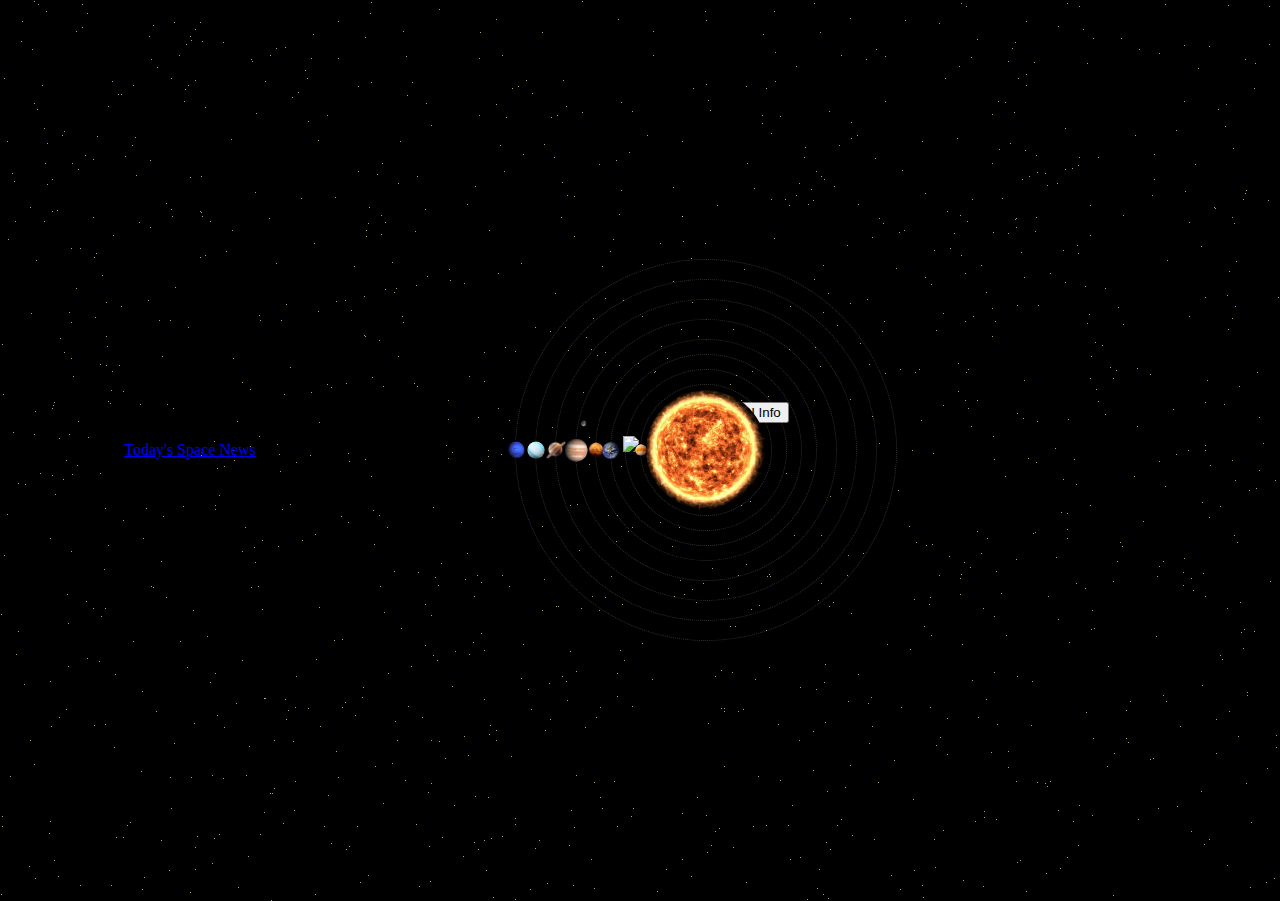
==== index.html @ 7e337152 "Merge branch 'main' of https://github.com/arnav-616/https---github.com-arnav-616-HSHacks-25" ====
<!DOCTYPE html>
<html lang="en">
  <div class="navbar">
    <a href="space-news.html"> Today's Space News </a>
  </div>
<head>
  <meta charset="UTF-8" />
  <meta name="viewport" content="width=device-width, initial-scale=1.0"/>
  <title>Solar System</title>
  <link rel="stylesheet" href="style.css" />
</head>
<body>
  <div class="container">
    <div class="sun"></div>

    <div class="orbit mercury">
      <a href="mercury.html" class="planet-link">
        <div class="planet"></div>
      </a>
    </div>

    <div class="orbit venus">
      <a href="venus.html" class="planet-link">
        <div class="planet"></div>
      </a>
    </div>
  
    <div class="orbit earth">
      <div class="planet">
        <!-- Moon orbit container inside Earth -->
        <div class="moon-orbit">
          <div class="moon">
            <div class="planet"></div>
          </div>
        </div>
      </div>
    </div>


    <div class="orbit mars">
      <a href="mars.html" class="planet-link">
        <div class="planet"></div>
      </a>
    </div>


    <div class="orbit jupiter">
        <a href="jupiter.html" class="planet-link">
          <div class="planet"></div>
        </a>
      </div>

   
    <div class="orbit saturn">
        <a href="saturn.html" class="planet-link">
          <div class="planet"></div>
        </a>
      </div>

      <div class="orbit uranus">
        <a href="uranus.html" class="planet-link">
          <div class="planet"></div>
        </a>
      </div>
      <div class="orbit neptune">
        <a href="neptune.html" class="planet-link">
          <div class="planet"></div>
        </a>
      </div>
    <div id="api-panel">
      <header>
        <h2>NASA API Info</h2>
      </header>
      <section class="apod-section">
        <h3 id="apod-title"></h3>
        <img id="apod-img" src="" alt="APOD Image">
        <p id="apod-desc"></p>
      </section>
      <section class="mars-section">
        <h3>Mars Rover Photos</h3>
        <div id="mars-photos"></div>
      </section>
      <section class="asteroid-section">
        <h3>Near-Earth Asteroids</h3>
        <ul id="asteroid-list"></ul>
      </section>
    </div> 

    <!-- Collapsible API Info Panel -->
<div id="api-panel" class="minimized">
  <div id="api-panel-header">
    <button id="toggle-api-panel">NASA API Info</button>
  </div>
  <div id="api-panel-content">
    <!-- APOD Section -->
    <section class="apod-section">
      <h3 id="apod-title">Loading APOD...</h3>
      <img id="apod-img" src="" alt="APOD Image">
      <p id="apod-desc"></p>
    </section>
    <!-- Mars Rover Photos Section -->
    <section class="mars-section">
      <h3>Mars Rover Photos</h3>
      <div id="mars-photos"></div>
    </section>
    <!-- Near-Earth Asteroids Section -->
    <section class="asteroid-section">
      <h3>Near-Earth Asteroids</h3>
      <ul id="asteroid-list"></ul>
    </section>
  </div>
</div>



  </div>



  <script src="./script.js"></script>
  <script src="api.html"></script>
</body>
</html>
---- style.css ----
body {
    margin: 0;
    height: 100vh;
    display: flex;
    align-items: center;
    justify-content: center;
    background-color: black;
    overflow: hidden;
  }
  
  .container {
    font-size: 6px;
    width: 100vh;
    height: 100vh;
    display: flex;
    align-items: center;
    justify-content: center;
    position: relative;
  }
  
  .sun {
    width: 10em;
    height: 10em;
    border-radius: 50%;
    position: absolute;
    z-index: 10;
    background: url('./images/sun1.png') no-repeat center/cover;
  }
  
  .orbit {
    position: absolute;
    border: 1px dotted rgba(255, 255, 255, 0.2);
    border-radius: 50%;
    animation: orbit linear infinite;
    display: flex;
    align-items: center;
    justify-content: flex-start;
  }
  
  .planet {
    position: absolute;
    animation: orbit linear infinite;
  }
  
  /* Orbit Sizes */
/* Orbit Sizes + Different Start Points */
.mercury {
  width: 10em;
  height: 10em;
  animation-duration: 15s;
  animation-delay: -2s;
}
.venus {
  width: 30em;
  height: 30em;
  animation-duration: 30s;
  animation-delay: -10s;
}
.earth {
  width: 50em;
  height: 50em;
  animation-duration: 45s;
  animation-delay: -5s;
}
.mars {
  width: 70em;
  height: 70em;
  animation-duration: 56s;
  animation-delay: -20s;
}
.jupiter {
  width: 90em;
  height: 90em;
  animation-duration: 70s;
  animation-delay: -35s;
}
.saturn {
  width: 120em;
  height: 110em;
  animation-duration: 92s;
  animation-delay: -60s;
}
.uranus {
  width: 200em;
  height: 130em;
  animation-duration: 119s;
  animation-delay: -50s;
}
.neptune {
  width: 280em;
  height: 150em;
  animation-duration: 140s;
  animation-delay: -70s;
}
  
  
  .earth .moon {
    top: 50%;
    left: 50%;
    transform: translate(-50%, -50%);
  }
  
  /* Planet Images */
  .mercury .planet::before,
  .venus .planet::before,
  .earth .planet::before,
  .mars .planet::before,
  .jupiter .planet::before,
  .saturn .planet::before,
  .uranus .planet::before,
  .neptune .planet::before {
    content: '';
    position: absolute;
    border-radius: 50%;
    background-size: cover;
    background-repeat: no-repeat;
    transform: translate(-50%, -50%);
    top: 50%;
    left: 50%;
  }
  
  .mercury .planet::before { width: 2em; height: 2em; background-image: url('./images/mercury.png'); }
  .venus   .planet::before { width: 2.5em; height: 2.5em; background-image: url('./images/venus.png'); }
  .earth   .planet::before { width: 3em; height: 3em; background-image: url('./images/earth.png'); }
  .mars    .planet::before { width: 2.5em; height: 2.5em; background-image: url('./images/mars.png'); }
  .jupiter .planet::before { width: 4em; height: 4em; background-image: url('./images/jupiter.png'); }
  .saturn  .planet::before { width: 4em; height: 4em; background-image: url('./images/saturn.png'); }
  .uranus  .planet::before { width: 3em; height: 3em; background-image: url('./images/uranus.png'); }
  .neptune .planet::before { width: 3em; height: 3em; background-image: url('./images/neptune.png'); }
  
  @keyframes orbit {
    from { transform: rotate(0deg); }
    to   { transform: rotate(360deg); }
  }
  
  .star {
    position: absolute;
    background-color: rgb(255, 248, 185);
    border-radius: 50%;
    z-index: -1;
  }

  .earth .moon-orbit {
    width: 3.5em;
    height: 3.5em;
    position: absolute;
    top: 50%;
    left: 50%;
    transform: translate(-50%, -50%);
    border-radius: 30%;
    animation: orbit-moon 4s linear infinite;
    pointer-events: none;
    z-index: 1;
    justify-content: flex-start;
  }
  
  .moon {
    width: 1em;
    height: 1em;
    position: absolute;
    top: 50%;
    left: 0;
    transform: translateY(-50%);
    display: flex;
    align-items: center;
    justify-content: center;
  }
  
  .moon::before {
    content: '';
    width: 1em;
    height: 1em;
    border-radius: 50%;
    background-image: url('./images/moon.jpg');
    background-size: cover;
    background-repeat: no-repeat;
    position: absolute;
    top: 0;
    left: 0;
  }
@keyframes orbit-moon {
  from { transform: translate(-50%, -50%) rotate(0deg); }
  to   { transform: translate(-50%, -50%) rotate(360deg); }
}
  


@media screen and (min-width: 600px) {
  .sun { width: 70px; height: 70px; }

  .mercury { width: 100px; height: 100px; }
  .venus   { width: 130px; height: 130px; }
  .earth   { width: 160px; height: 160px; }
  .mars    { width: 190px; height: 190px; }
  .jupiter { width: 230px; height: 230px; }
  .saturn  { width: 260px; height: 260px; }
  .uranus  { width: 290px; height: 290px; }
  .neptune { width: 320px; height: 320px; }

  .moon { width: 40px; height: 40px; }

  .planet::before { transform: translate(-50%, -50%); }
}

/* Desktop breakpoint */
@media screen and (min-width: 900px) {
  .sun { width: 100px; height: 100px; }

  .mercury { width: 130px; height: 130px; }
  .venus   { width: 160px; height: 160px; }
  .earth   { width: 190px; height: 190px; }
  .mars    { width: 220px; height: 220px; }
  .jupiter { width: 260px; height: 260px; }
  .saturn  { width: 300px; height: 300px; }
  .uranus  { width: 340px; height: 340px; }
  .neptune { width: 380px; height: 380px; }

  .moon { width: 50px; height: 50px; }
}

/* Extra large screens */
@media screen and (min-width: 1200px) {
  .sun { width: 120px; height: 120px; }
  .moon { width: 60px; height: 60px; }
}


#iss-info {
  position: fixed;
  bottom: 20px;
  right: 20px;
  background: rgba(0, 0, 0, 0.7);
  padding: 1em;
  border-radius: 8px;
  z-index: 1000;
  font-family: sans-serif;
  color: white;
  max-width: 250px;
}


  
@keyframes twinkle {
  0%, 100% { opacity: 0.8; }
  50% { opacity: 0.3; }
}

.star {
  animation: twinkle 2s infinite ease-in-out;
}
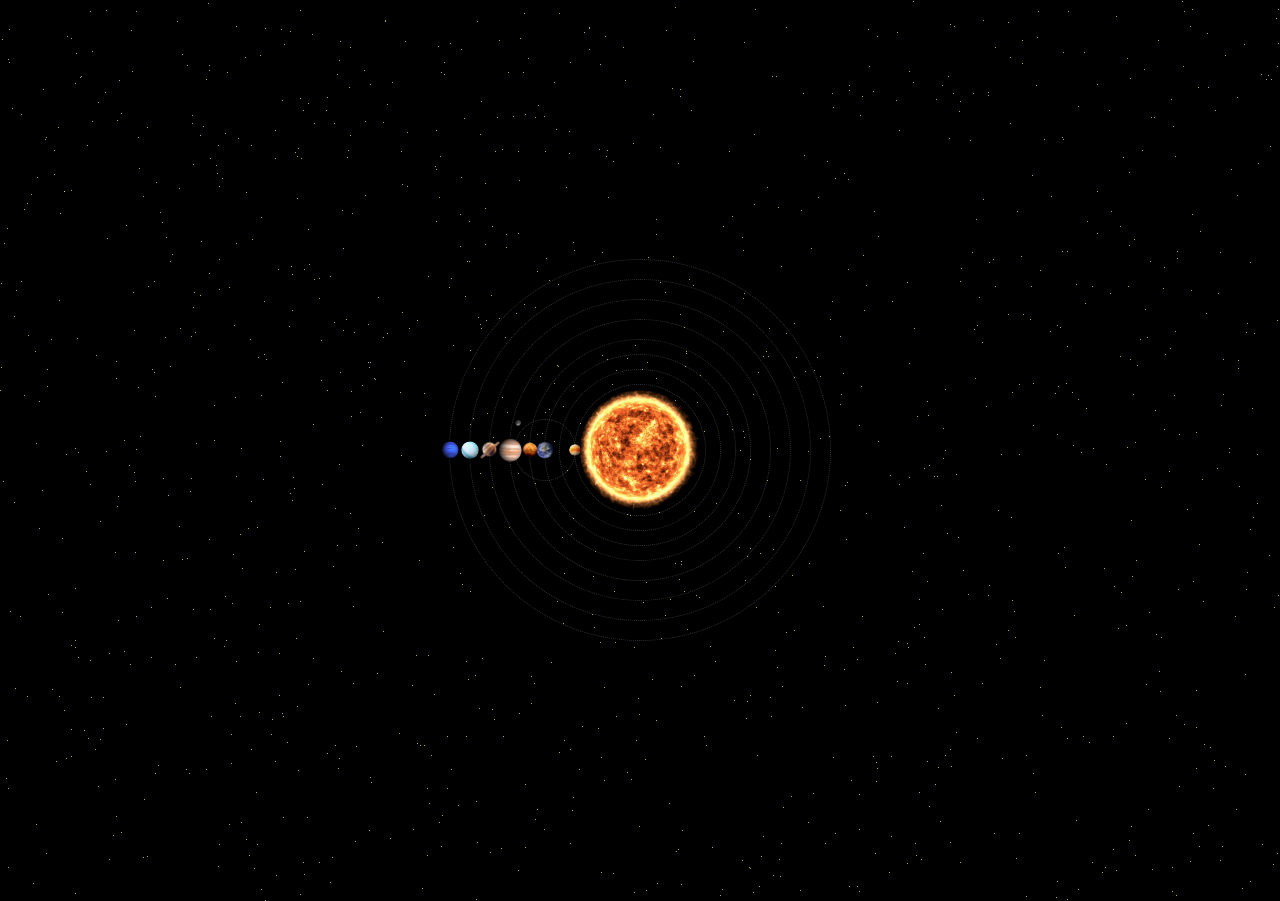
==== commit 2ea6ca76: "fixed" ====
--- a/index.html
+++ b/index.html
@@ -1,8 +1,5 @@
 <!DOCTYPE html>
 <html lang="en">
-  <div class="navbar">
-    <a href="space-news.html"> Today's Space News </a>
-  </div>
 <head>
   <meta charset="UTF-8" />
   <meta name="viewport" content="width=device-width, initial-scale=1.0"/>
@@ -13,111 +10,50 @@
   <div class="container">
     <div class="sun"></div>
 
+    <!-- Mercury -->
     <div class="orbit mercury">
-      <a href="mercury.html" class="planet-link">
-        <div class="planet"></div>
-      </a>
+      <div class="planet"></div>
     </div>
 
+    <!-- Venus -->
     <div class="orbit venus">
-      <a href="venus.html" class="planet-link">
-        <div class="planet"></div>
-      </a>
+      <div class="planet"></div>
     </div>
-  
+
+    <!-- Earth and Moon -->
     <div class="orbit earth">
       <div class="planet">
-        <!-- Moon orbit container inside Earth -->
-        <div class="moon-orbit">
-          <div class="moon">
-            <div class="planet"></div>
-          </div>
+        <div class="orbit moon">
+          <div class="planet"></div>
         </div>
       </div>
     </div>
 
+    <!-- Mars -->
+    <div class="orbit mars">
+      <div class="planet"></div>
+    </div>
 
-    <div class="orbit mars">
-      <a href="mars.html" class="planet-link">
-        <div class="planet"></div>
-      </a>
+    <!-- Jupiter -->
+    <div class="orbit jupiter">
+      <div class="planet"></div>
+    </div>
+
+    <!-- Saturn -->
+    <div class="orbit saturn">
+      <div class="planet"></div>
     </div>
 
 
-    <div class="orbit jupiter">
-        <a href="jupiter.html" class="planet-link">
-          <div class="planet"></div>
-        </a>
-      </div>
+    <div class="orbit uranus">
+      <div class="planet"></div>
+    </div>
 
-   
-    <div class="orbit saturn">
-        <a href="saturn.html" class="planet-link">
-          <div class="planet"></div>
-        </a>
-      </div>
-
-      <div class="orbit uranus">
-        <a href="uranus.html" class="planet-link">
-          <div class="planet"></div>
-        </a>
-      </div>
-      <div class="orbit neptune">
-        <a href="neptune.html" class="planet-link">
-          <div class="planet"></div>
-        </a>
-      </div>
-    <div id="api-panel">
-      <header>
-        <h2>NASA API Info</h2>
-      </header>
-      <section class="apod-section">
-        <h3 id="apod-title"></h3>
-        <img id="apod-img" src="" alt="APOD Image">
-        <p id="apod-desc"></p>
-      </section>
-      <section class="mars-section">
-        <h3>Mars Rover Photos</h3>
-        <div id="mars-photos"></div>
-      </section>
-      <section class="asteroid-section">
-        <h3>Near-Earth Asteroids</h3>
-        <ul id="asteroid-list"></ul>
-      </section>
-    </div> 
-
-    <!-- Collapsible API Info Panel -->
-<div id="api-panel" class="minimized">
-  <div id="api-panel-header">
-    <button id="toggle-api-panel">NASA API Info</button>
-  </div>
-  <div id="api-panel-content">
-    <!-- APOD Section -->
-    <section class="apod-section">
-      <h3 id="apod-title">Loading APOD...</h3>
-      <img id="apod-img" src="" alt="APOD Image">
-      <p id="apod-desc"></p>
-    </section>
-    <!-- Mars Rover Photos Section -->
-    <section class="mars-section">
-      <h3>Mars Rover Photos</h3>
-      <div id="mars-photos"></div>
-    </section>
-    <!-- Near-Earth Asteroids Section -->
-    <section class="asteroid-section">
-      <h3>Near-Earth Asteroids</h3>
-      <ul id="asteroid-list"></ul>
-    </section>
-  </div>
-</div>
-
-
-
+    <div class="orbit neptune">
+      <div class="planet"></div>
+    </div>
   </div>
 
-
-
   <script src="./script.js"></script>
-  <script src="api.html"></script>
 </body>
 </html>--- a/style.css
+++ b/style.css
@@ -247,4 +247,13 @@
 
 .star {
   animation: twinkle 2s infinite ease-in-out;
+}
+
+.planet-link {
+  display: flex;
+  width: 100%;
+  height: 100%;
+  align-items: center;
+  justify-content: center;
+  text-decoration: none;
 }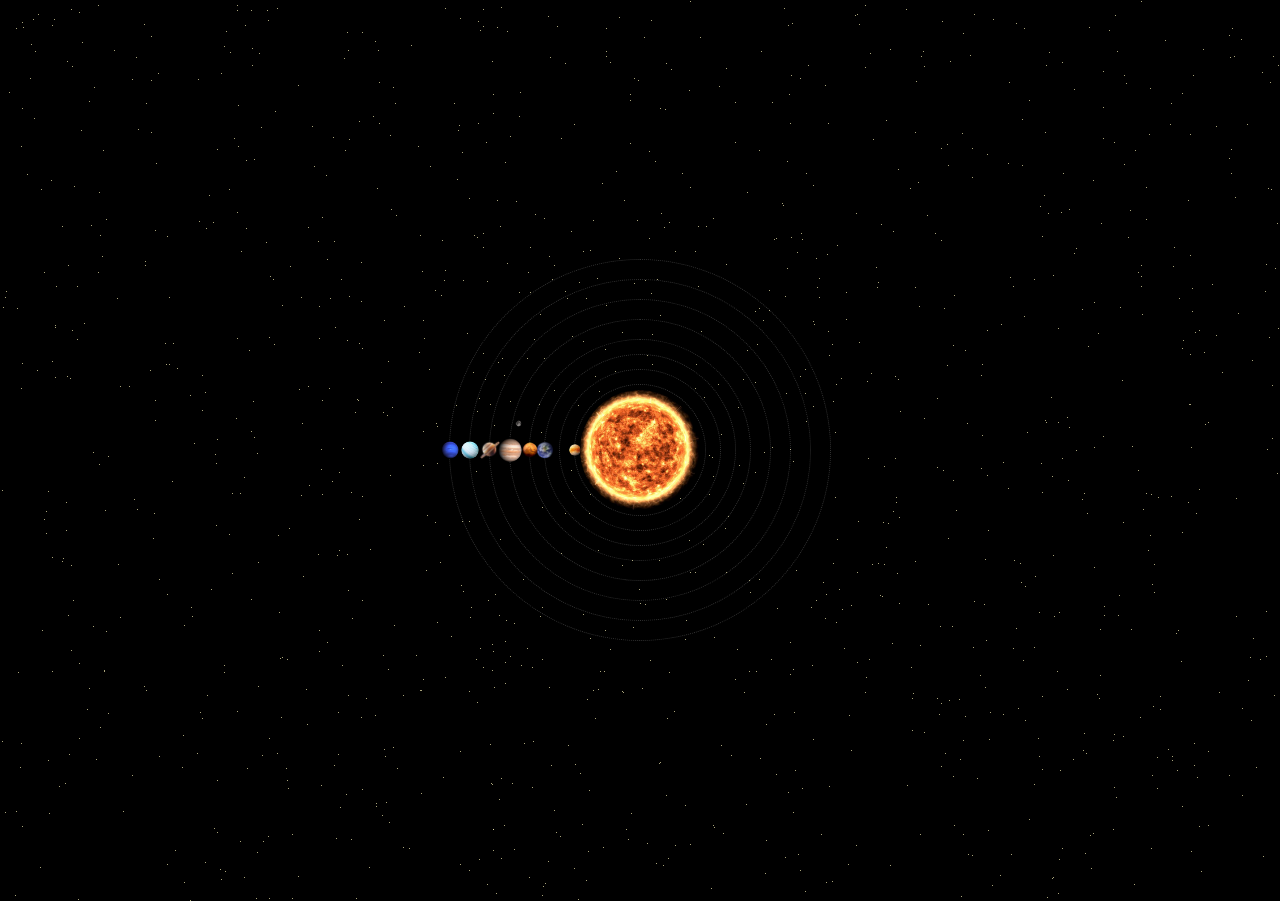
==== commit 64cacf84: "bwfbkewjkf" ====
--- a/index.html
+++ b/index.html
@@ -1,5 +1,6 @@
 <!DOCTYPE html>
 <html lang="en">
+  
 <head>
   <meta charset="UTF-8" />
   <meta name="viewport" content="width=device-width, initial-scale=1.0"/>
@@ -23,8 +24,8 @@
     <!-- Earth and Moon -->
     <div class="orbit earth">
       <div class="planet">
-        <div class="orbit moon">
-          <div class="planet"></div>
+        <div class="moon-orbit">
+          <div class="moon"></div>
         </div>
       </div>
     </div>
--- a/style.css
+++ b/style.css
@@ -1,259 +1,278 @@
 body {
-    margin: 0;
-    height: 100vh;
-    display: flex;
-    align-items: center;
-    justify-content: center;
-    background-color: black;
-    overflow: hidden;
-  }
-  
-  .container {
-    font-size: 6px;
-    width: 100vh;
-    height: 100vh;
-    display: flex;
-    align-items: center;
-    justify-content: center;
-    position: relative;
-  }
-  
-  .sun {
-    width: 10em;
-    height: 10em;
-    border-radius: 50%;
-    position: absolute;
-    z-index: 10;
-    background: url('./images/sun1.png') no-repeat center/cover;
-  }
-  
-  .orbit {
-    position: absolute;
-    border: 1px dotted rgba(255, 255, 255, 0.2);
-    border-radius: 50%;
-    animation: orbit linear infinite;
-    display: flex;
-    align-items: center;
-    justify-content: flex-start;
-  }
-  
-  .planet {
-    position: absolute;
-    animation: orbit linear infinite;
-  }
-  
-  /* Orbit Sizes */
+  margin: 0;
+  height: 100vh;
+  display: flex;
+  align-items: center;
+  justify-content: center;
+  background-color: black;
+  overflow: hidden;
+}
+
+.container {
+  font-size: 6px;
+  width: 100vh;
+  height: 100vh;
+  display: flex;
+  align-items: center;
+  justify-content: center;
+  position: relative;
+}
+
+.sun {
+  width: 10em;
+  height: 10em;
+  border-radius: 50%;
+  position: absolute;
+  z-index: 10;
+  background: url('./images/sun1.png') no-repeat center/cover;
+}
+
+.orbit {
+  position: absolute;
+  border: 1px dotted rgba(255, 255, 255, 0.2);
+  border-radius: 50%;
+  animation: orbit linear infinite;
+  display: flex;
+  align-items: center;
+  justify-content: flex-start;
+}
+
+.planet {
+  position: absolute;
+  animation: orbit linear infinite;
+}
+
+/* Orbit Sizes */
 /* Orbit Sizes + Different Start Points */
 .mercury {
-  width: 10em;
-  height: 10em;
-  animation-duration: 15s;
-  animation-delay: -2s;
+width: 10em;
+height: 10em;
+animation-duration: 15s;
+animation-delay: -2s;
 }
 .venus {
-  width: 30em;
-  height: 30em;
-  animation-duration: 30s;
-  animation-delay: -10s;
+width: 30em;
+height: 30em;
+animation-duration: 30s;
+animation-delay: -10s;
 }
 .earth {
-  width: 50em;
-  height: 50em;
-  animation-duration: 45s;
-  animation-delay: -5s;
+width: 50em;
+height: 50em;
+animation-duration: 45s;
+animation-delay: -5s;
 }
 .mars {
-  width: 70em;
-  height: 70em;
-  animation-duration: 56s;
-  animation-delay: -20s;
+width: 70em;
+height: 70em;
+animation-duration: 56s;
+animation-delay: -20s;
 }
 .jupiter {
-  width: 90em;
-  height: 90em;
-  animation-duration: 70s;
-  animation-delay: -35s;
+width: 90em;
+height: 90em;
+animation-duration: 70s;
+animation-delay: -35s;
 }
 .saturn {
-  width: 120em;
-  height: 110em;
-  animation-duration: 92s;
-  animation-delay: -60s;
+width: 120em;
+height: 110em;
+animation-duration: 92s;
+animation-delay: -60s;
 }
 .uranus {
-  width: 200em;
-  height: 130em;
-  animation-duration: 119s;
-  animation-delay: -50s;
+width: 200em;
+height: 130em;
+animation-duration: 119s;
+animation-delay: -50s;
 }
 .neptune {
-  width: 280em;
-  height: 150em;
-  animation-duration: 140s;
-  animation-delay: -70s;
-}
-  
-  
-  .earth .moon {
-    top: 50%;
-    left: 50%;
-    transform: translate(-50%, -50%);
-  }
-  
-  /* Planet Images */
-  .mercury .planet::before,
-  .venus .planet::before,
-  .earth .planet::before,
-  .mars .planet::before,
-  .jupiter .planet::before,
-  .saturn .planet::before,
-  .uranus .planet::before,
-  .neptune .planet::before {
-    content: '';
-    position: absolute;
-    border-radius: 50%;
-    background-size: cover;
-    background-repeat: no-repeat;
-    transform: translate(-50%, -50%);
-    top: 50%;
-    left: 50%;
-  }
-  
-  .mercury .planet::before { width: 2em; height: 2em; background-image: url('./images/mercury.png'); }
-  .venus   .planet::before { width: 2.5em; height: 2.5em; background-image: url('./images/venus.png'); }
-  .earth   .planet::before { width: 3em; height: 3em; background-image: url('./images/earth.png'); }
-  .mars    .planet::before { width: 2.5em; height: 2.5em; background-image: url('./images/mars.png'); }
-  .jupiter .planet::before { width: 4em; height: 4em; background-image: url('./images/jupiter.png'); }
-  .saturn  .planet::before { width: 4em; height: 4em; background-image: url('./images/saturn.png'); }
-  .uranus  .planet::before { width: 3em; height: 3em; background-image: url('./images/uranus.png'); }
-  .neptune .planet::before { width: 3em; height: 3em; background-image: url('./images/neptune.png'); }
-  
-  @keyframes orbit {
-    from { transform: rotate(0deg); }
-    to   { transform: rotate(360deg); }
-  }
-  
-  .star {
-    position: absolute;
-    background-color: rgb(255, 248, 185);
-    border-radius: 50%;
-    z-index: -1;
-  }
-
-  .earth .moon-orbit {
-    width: 3.5em;
-    height: 3.5em;
-    position: absolute;
-    top: 50%;
-    left: 50%;
-    transform: translate(-50%, -50%);
-    border-radius: 30%;
-    animation: orbit-moon 4s linear infinite;
-    pointer-events: none;
-    z-index: 1;
-    justify-content: flex-start;
-  }
-  
-  .moon {
-    width: 1em;
-    height: 1em;
-    position: absolute;
-    top: 50%;
-    left: 0;
-    transform: translateY(-50%);
-    display: flex;
-    align-items: center;
-    justify-content: center;
-  }
-  
-  .moon::before {
-    content: '';
-    width: 1em;
-    height: 1em;
-    border-radius: 50%;
-    background-image: url('./images/moon.jpg');
-    background-size: cover;
-    background-repeat: no-repeat;
-    position: absolute;
-    top: 0;
-    left: 0;
-  }
+width: 280em;
+height: 150em;
+animation-duration: 140s;
+animation-delay: -70s;
+}
+
+
+.earth .moon {
+  top: 50%;
+  left: 50%;
+  transform: translate(-50%, -50%);
+}
+
+/* Planet Images */
+.mercury .planet::before,
+.venus .planet::before,
+.earth .planet::before,
+.mars .planet::before,
+.jupiter .planet::before,
+.saturn .planet::before,
+.uranus .planet::before,
+.neptune .planet::before {
+  content: '';
+  position: absolute;
+  border-radius: 50%;
+  background-size: cover;
+  background-repeat: no-repeat;
+  transform: translate(-50%, -50%);
+  top: 50%;
+  left: 50%;
+}
+
+.mercury .planet::before { width: 2em; height: 2em; background-image: url('./images/mercury.png'); }
+.venus   .planet::before { width: 2.5em; height: 2.5em; background-image: url('./images/venus.png'); }
+.earth   .planet::before { width: 3em; height: 3em; background-image: url('./images/earth.png'); }
+.mars    .planet::before { width: 2.5em; height: 2.5em; background-image: url('./images/mars.png'); }
+.jupiter .planet::before { width: 4em; height: 4em; background-image: url('./images/jupiter.png'); }
+.saturn  .planet::before { width: 4em; height: 4em; background-image: url('./images/saturn.png'); }
+.uranus  .planet::before { width: 3em; height: 3em; background-image: url('./images/uranus.png'); }
+.neptune .planet::before { width: 3em; height: 3em; background-image: url('./images/neptune.png'); }
+
+@keyframes orbit {
+  from { transform: rotate(0deg); }
+  to   { transform: rotate(360deg); }
+}
+
+.star {
+  position: absolute;
+  background-color: rgb(255, 248, 185);
+  border-radius: 50%;
+  z-index: -1;
+}
+
+.earth .moon-orbit {
+  width: 3.5em;
+  height: 3.5em;
+  position: absolute;
+  top: 50%;
+  left: 50%;
+  transform: translate(-50%, -50%);
+  border-radius: 30%;
+  animation: orbit-moon 4s linear infinite;
+  pointer-events: none;
+  z-index: 1;
+  justify-content: flex-start;
+}
+
+.moon {
+  width: 1em;
+  height: 1em;
+  position: absolute;
+  top: 50%;
+  left: 0;
+  transform: translateY(-50%);
+  display: flex;
+  align-items: center;
+  justify-content: center;
+}
+
+.moon::before {
+  content: '';
+  width: 1em;
+  height: 1em;
+  border-radius: 50%;
+  background-image: url('./images/moon.jpg');
+  background-size: cover;
+  background-repeat: no-repeat;
+  position: absolute;
+  top: 0;
+  left: 0;
+}
 @keyframes orbit-moon {
-  from { transform: translate(-50%, -50%) rotate(0deg); }
-  to   { transform: translate(-50%, -50%) rotate(360deg); }
-}
-  
+from { transform: translate(-50%, -50%) rotate(0deg); }
+to   { transform: translate(-50%, -50%) rotate(360deg); }
+}
+
 
 
 @media screen and (min-width: 600px) {
-  .sun { width: 70px; height: 70px; }
-
-  .mercury { width: 100px; height: 100px; }
-  .venus   { width: 130px; height: 130px; }
-  .earth   { width: 160px; height: 160px; }
-  .mars    { width: 190px; height: 190px; }
-  .jupiter { width: 230px; height: 230px; }
-  .saturn  { width: 260px; height: 260px; }
-  .uranus  { width: 290px; height: 290px; }
-  .neptune { width: 320px; height: 320px; }
-
-  .moon { width: 40px; height: 40px; }
-
-  .planet::before { transform: translate(-50%, -50%); }
+.sun { width: 70px; height: 70px; }
+
+.mercury { width: 100px; height: 100px; }
+.venus   { width: 130px; height: 130px; }
+.earth   { width: 160px; height: 160px; }
+.mars    { width: 190px; height: 190px; }
+.jupiter { width: 230px; height: 230px; }
+.saturn  { width: 260px; height: 260px; }
+.uranus  { width: 290px; height: 290px; }
+.neptune { width: 320px; height: 320px; }
+
+.moon { width: 40px; height: 40px; }
+
+.planet::before { transform: translate(-50%, -50%); }
 }
 
 /* Desktop breakpoint */
 @media screen and (min-width: 900px) {
-  .sun { width: 100px; height: 100px; }
-
-  .mercury { width: 130px; height: 130px; }
-  .venus   { width: 160px; height: 160px; }
-  .earth   { width: 190px; height: 190px; }
-  .mars    { width: 220px; height: 220px; }
-  .jupiter { width: 260px; height: 260px; }
-  .saturn  { width: 300px; height: 300px; }
-  .uranus  { width: 340px; height: 340px; }
-  .neptune { width: 380px; height: 380px; }
-
-  .moon { width: 50px; height: 50px; }
+.sun { width: 100px; height: 100px; }
+
+.mercury { width: 130px; height: 130px; }
+.venus   { width: 160px; height: 160px; }
+.earth   { width: 190px; height: 190px; }
+.mars    { width: 220px; height: 220px; }
+.jupiter { width: 260px; height: 260px; }
+.saturn  { width: 300px; height: 300px; }
+.uranus  { width: 340px; height: 340px; }
+.neptune { width: 380px; height: 380px; }
+
+.moon { width: 50px; height: 50px; }
 }
 
 /* Extra large screens */
 @media screen and (min-width: 1200px) {
-  .sun { width: 120px; height: 120px; }
-  .moon { width: 60px; height: 60px; }
+.sun { width: 120px; height: 120px; }
+.moon { width: 60px; height: 60px; }
 }
 
 
 #iss-info {
-  position: fixed;
-  bottom: 20px;
-  right: 20px;
-  background: rgba(0, 0, 0, 0.7);
-  padding: 1em;
-  border-radius: 8px;
-  z-index: 1000;
-  font-family: sans-serif;
-  color: white;
-  max-width: 250px;
-}
-
-
-  
+position: fixed;
+bottom: 20px;
+right: 20px;
+background: rgba(0, 0, 0, 0.7);
+padding: 1em;
+border-radius: 8px;
+z-index: 1000;
+font-family: sans-serif;
+color: white;
+max-width: 250px;
+}
+
+
+
 @keyframes twinkle {
-  0%, 100% { opacity: 0.8; }
-  50% { opacity: 0.3; }
+0%, 100% { opacity: 0.8; }
+50% { opacity: 0.3; }
 }
 
 .star {
-  animation: twinkle 2s infinite ease-in-out;
-}
-
-.planet-link {
-  display: flex;
-  width: 100%;
-  height: 100%;
-  align-items: center;
-  justify-content: center;
-  text-decoration: none;
+animation: twinkle 2s infinite ease-in-out;
+}
+
+.navbar {
+position: absolute;
+top: 0;
+left: 0;
+width: 100%;
+display: flex;
+justify-content: flex-start;
+background-color: transparent; /* or set a color if needed */
+z-index: 1000;
+}
+
+.navbar a {
+color: white;
+padding: 14px 20px;
+text-decoration: none;
+display: inline-block;
+}
+
+.navbar a:hover {
+background-color: #ddd;
+color: black;
+}
+
+/* Optional: Right-aligned link */
+.navbar a.right {
+margin-left: auto;
 }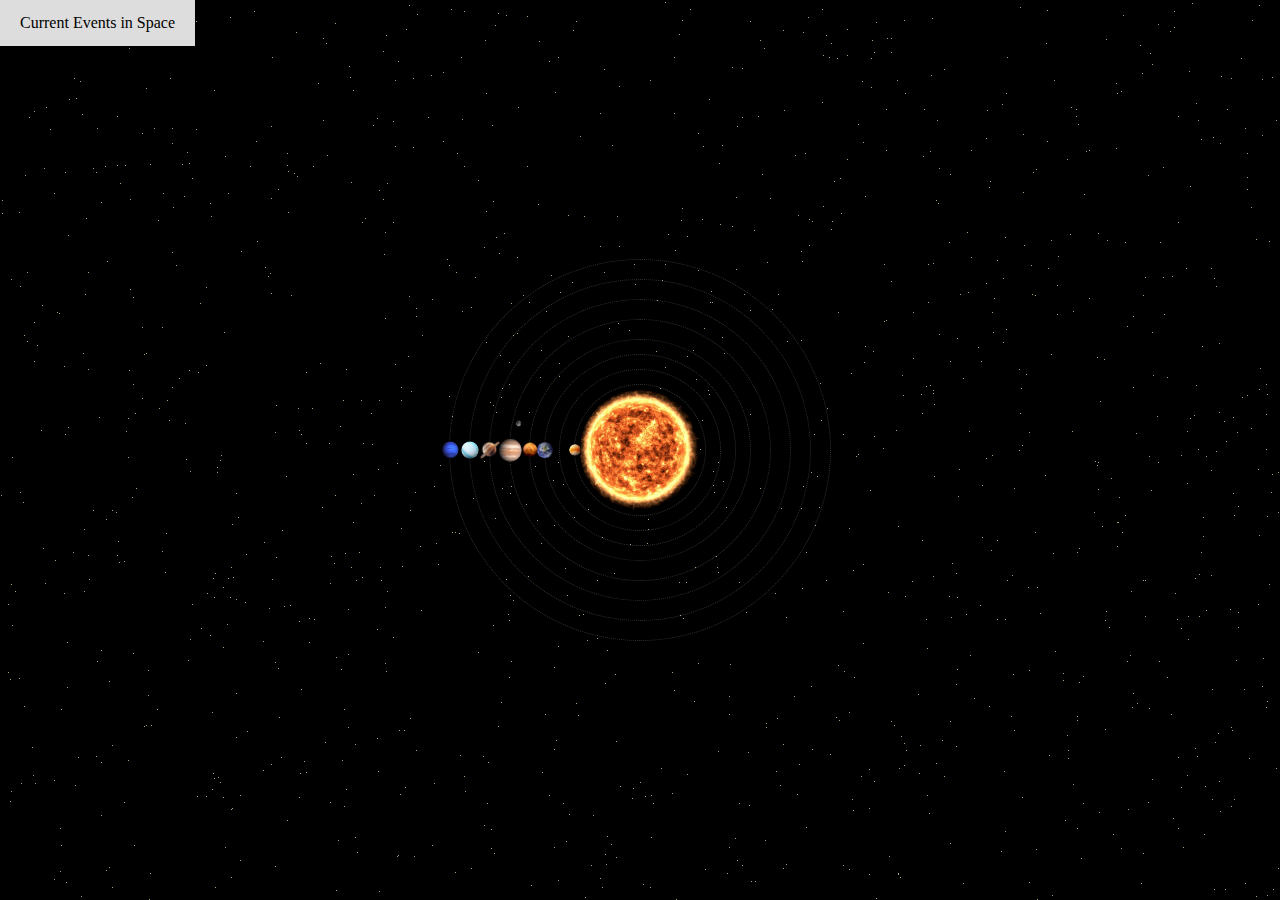
==== commit 1536536f: "iufbjif" ====
--- a/index.html
+++ b/index.html
@@ -1,6 +1,8 @@
 <!DOCTYPE html>
 <html lang="en">
-  
+  <div class="navbar">
+    <a href="space-news.html"> Current Events in Space </a>
+  </div>
 <head>
   <meta charset="UTF-8" />
   <meta name="viewport" content="width=device-width, initial-scale=1.0"/>
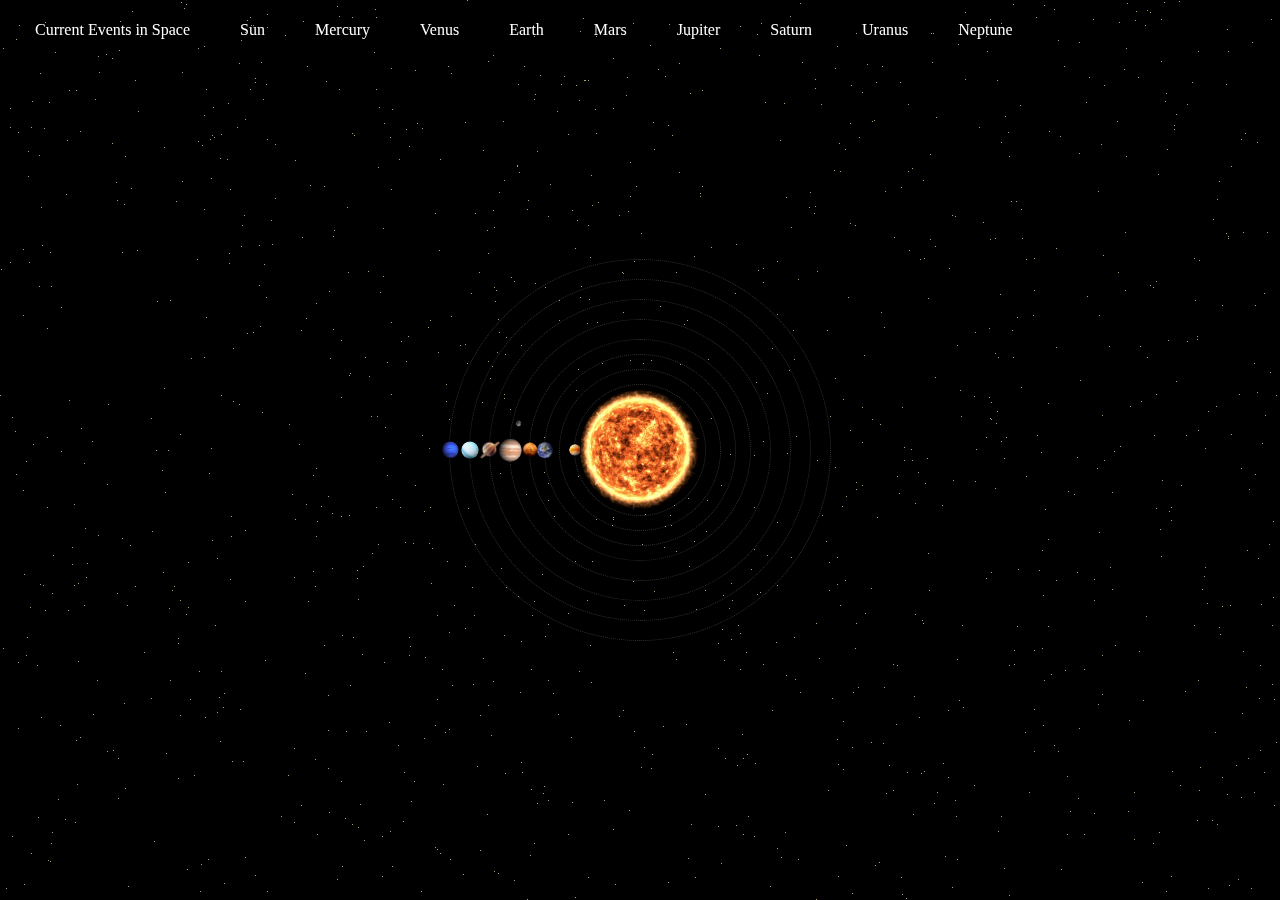
==== commit 1ce57c72: "navbar" ====
--- a/index.html
+++ b/index.html
@@ -2,6 +2,15 @@
 <html lang="en">
   <div class="navbar">
     <a href="space-news.html"> Current Events in Space </a>
+    <a href="sun.html"> Sun </a>
+    <a href="mercury.html"> Mercury </a>
+    <a href="venus.html"> Venus </a>
+    <a href="earth.html"> Earth </a>
+    <a href="mars.html"> Mars </a>
+    <a href="jupiter.html"> Jupiter </a>
+    <a href="saturn.html"> Saturn </a>
+    <a href="uranus.html"> Uranus </a>
+    <a href="neptune.html"> Neptune </a>
   </div>
 <head>
   <meta charset="UTF-8" />
--- a/style.css
+++ b/style.css
@@ -250,29 +250,28 @@
 }
 
 .navbar {
-position: absolute;
-top: 0;
-left: 0;
-width: 100%;
-display: flex;
-justify-content: flex-start;
-background-color: transparent; /* or set a color if needed */
-z-index: 1000;
+  position: fixed; /* Stays at the top */
+  top: 0;
+  left: 0;
+  width: 100%;
+  height: 60px; /* Fixed height */
+  background-color: transparent;
+  display: flex;
+  align-items: center;
+  padding: 0 20px;
+  box-sizing: border-box;
+  z-index: 1000;
 }
 
 .navbar a {
-color: white;
-padding: 14px 20px;
-text-decoration: none;
-display: inline-block;
+  color: white;
+  text-decoration: none;
+  margin-right: 20px;
+  font-size: 16px;
+  padding: 10px 15px;
 }
 
 .navbar a:hover {
-background-color: #ddd;
-color: black;
-}
-
-/* Optional: Right-aligned link */
-.navbar a.right {
-margin-left: auto;
+  background-color: #ddd;
+  color: black;
 }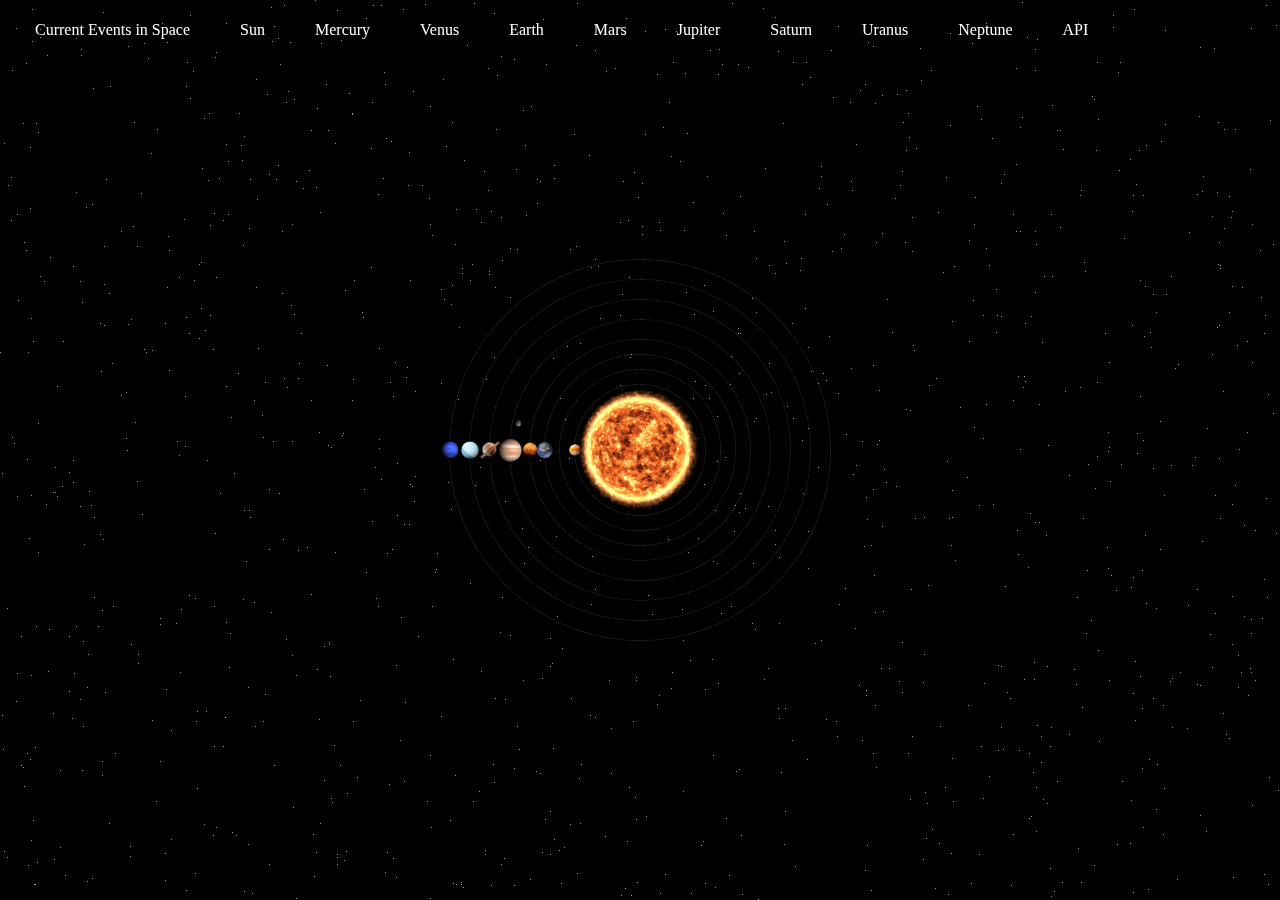
==== commit 72fe9e55: "afaf" ====
--- a/index.html
+++ b/index.html
@@ -11,6 +11,7 @@
     <a href="saturn.html"> Saturn </a>
     <a href="uranus.html"> Uranus </a>
     <a href="neptune.html"> Neptune </a>
+    <a href = "api.html" > API </a>
   </div>
 <head>
   <meta charset="UTF-8" />
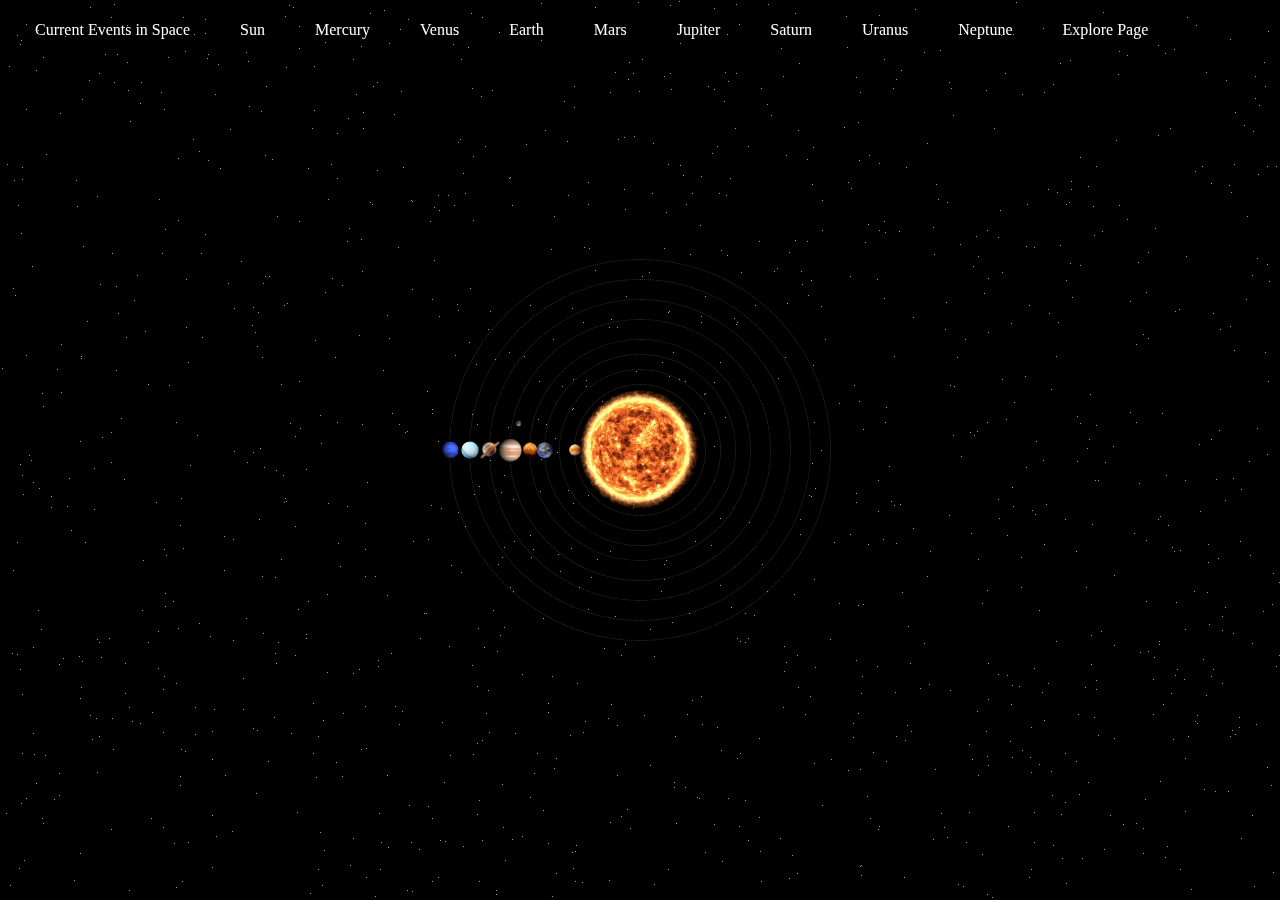
==== commit 90b02e59: "fsfsdf" ====
--- a/index.html
+++ b/index.html
@@ -11,7 +11,7 @@
     <a href="saturn.html"> Saturn </a>
     <a href="uranus.html"> Uranus </a>
     <a href="neptune.html"> Neptune </a>
-    <a href = "api.html" > API </a>
+    <a href = "api.html" > Explore Page </a>
   </div>
 <head>
   <meta charset="UTF-8" />
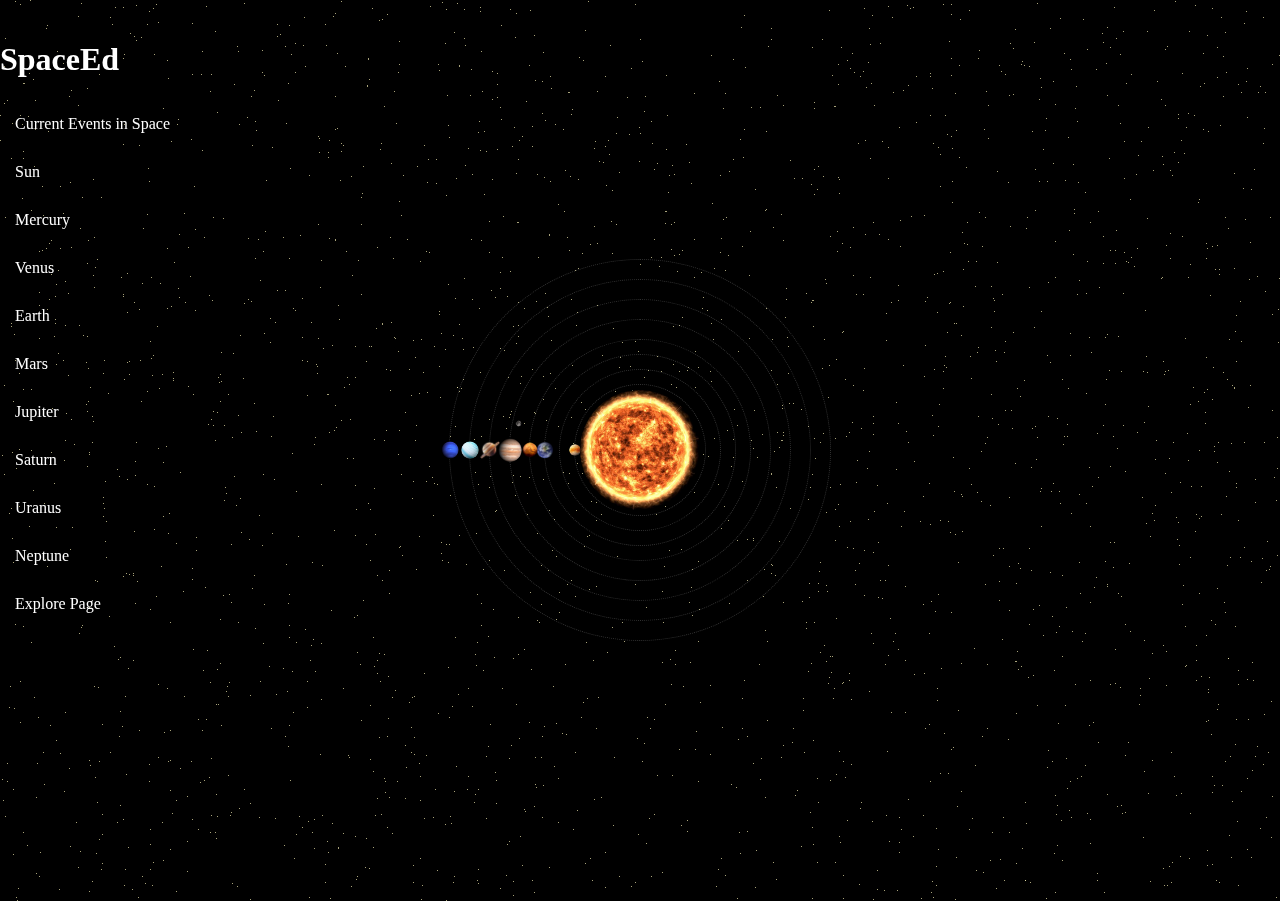
==== commit bab469f6: "hdhbkef" ====
--- a/index.html
+++ b/index.html
@@ -1,6 +1,7 @@
 <!DOCTYPE html>
 <html lang="en">
   <div class="navbar">
+    <h1 style="color: white;">SpaceEd</h1>
     <a href="space-news.html"> Current Events in Space </a>
     <a href="sun.html"> Sun </a>
     <a href="mercury.html"> Mercury </a>
--- a/style.css
+++ b/style.css
@@ -253,12 +253,13 @@
   position: fixed; /* Stays at the top */
   top: 0;
   left: 0;
-  width: 100%;
-  height: 60px; /* Fixed height */
+  width: 200px; /* Width of the navbar */
+  height: 100%; /* Full height of the screen */
   background-color: transparent;
   display: flex;
-  align-items: center;
-  padding: 0 20px;
+  flex-direction: column; /* Stack items vertically */
+  align-items: flex-start; /* Align items to the left */
+  padding: 20px 0;
   box-sizing: border-box;
   z-index: 1000;
 }
@@ -266,12 +267,14 @@
 .navbar a {
   color: white;
   text-decoration: none;
-  margin-right: 20px;
+  padding: 10px 15px;
   font-size: 16px;
-  padding: 10px 15px;
+  margin: 5px 0; /* Space between links */
+  width: 100%; /* Make links fill the navbar width */
+  text-align: left; /* Align text to the left */
 }
 
 .navbar a:hover {
   background-color: #ddd;
   color: black;
-}+}
